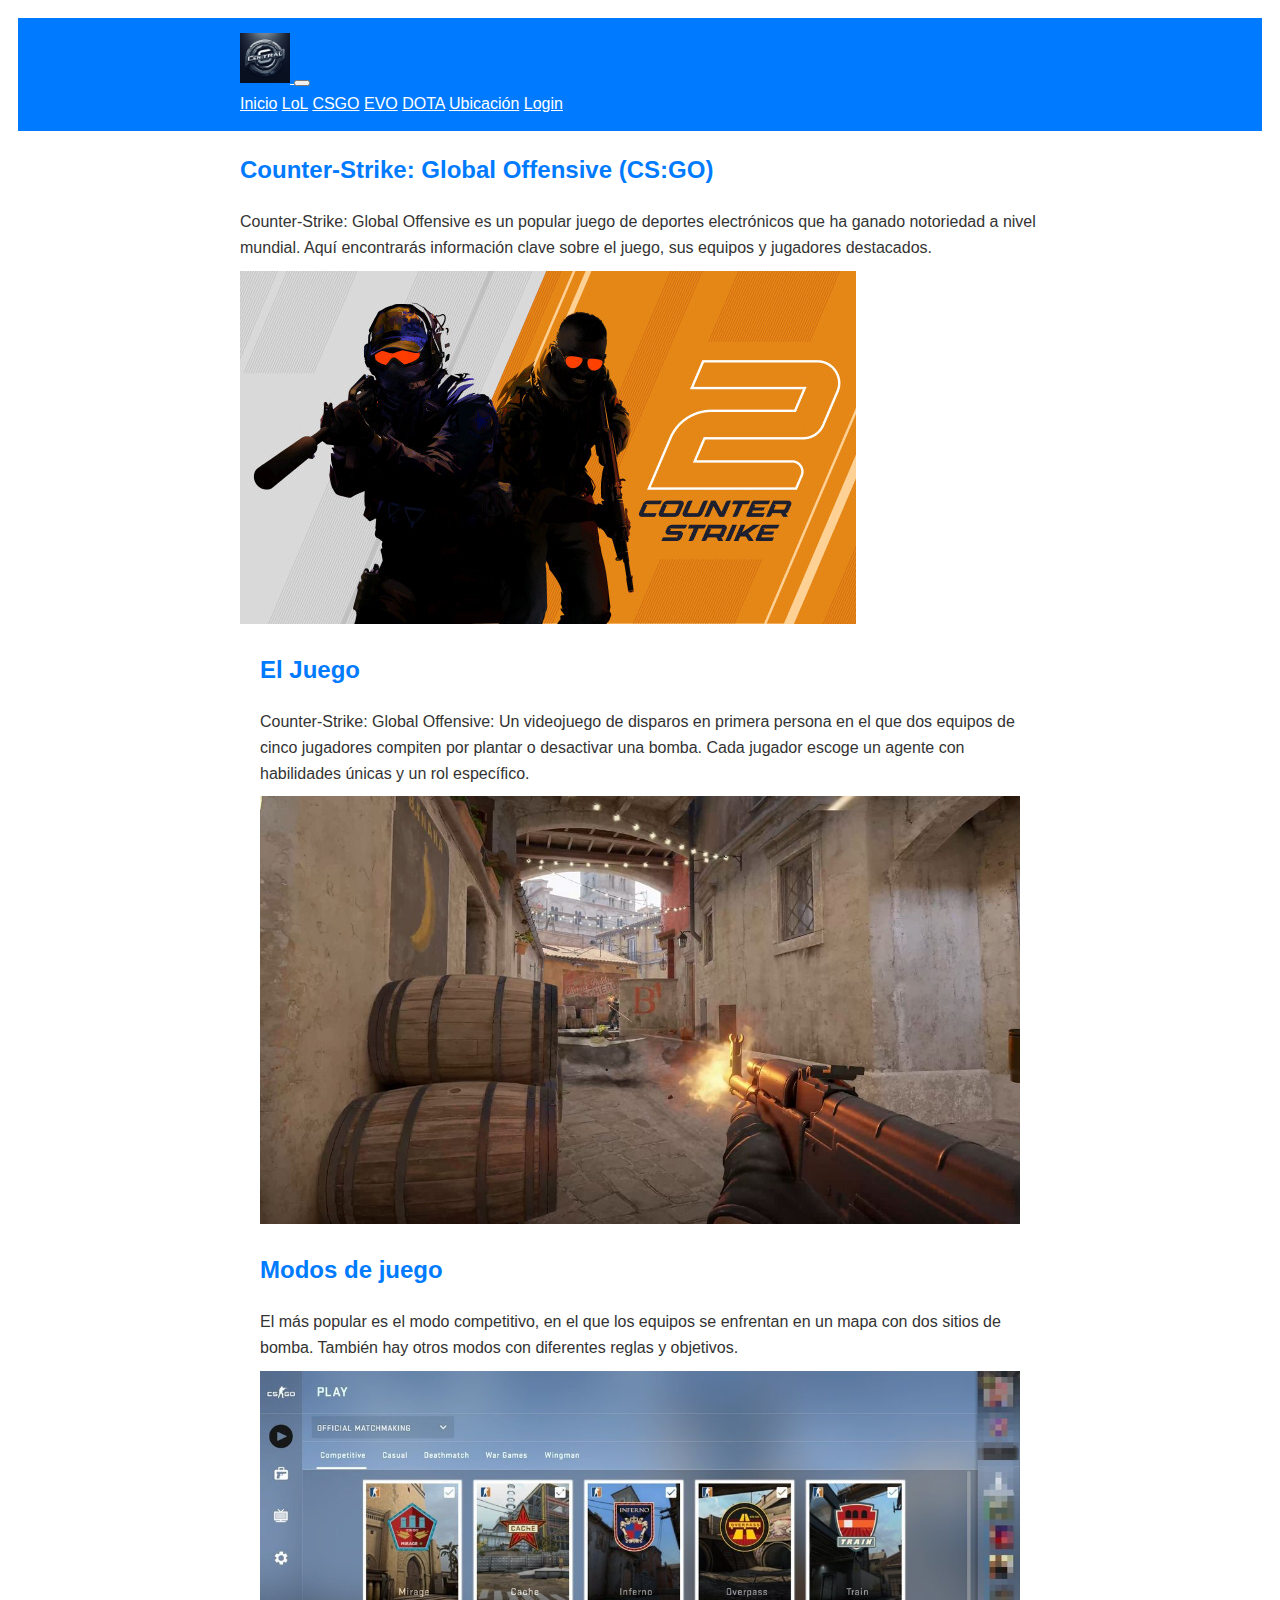
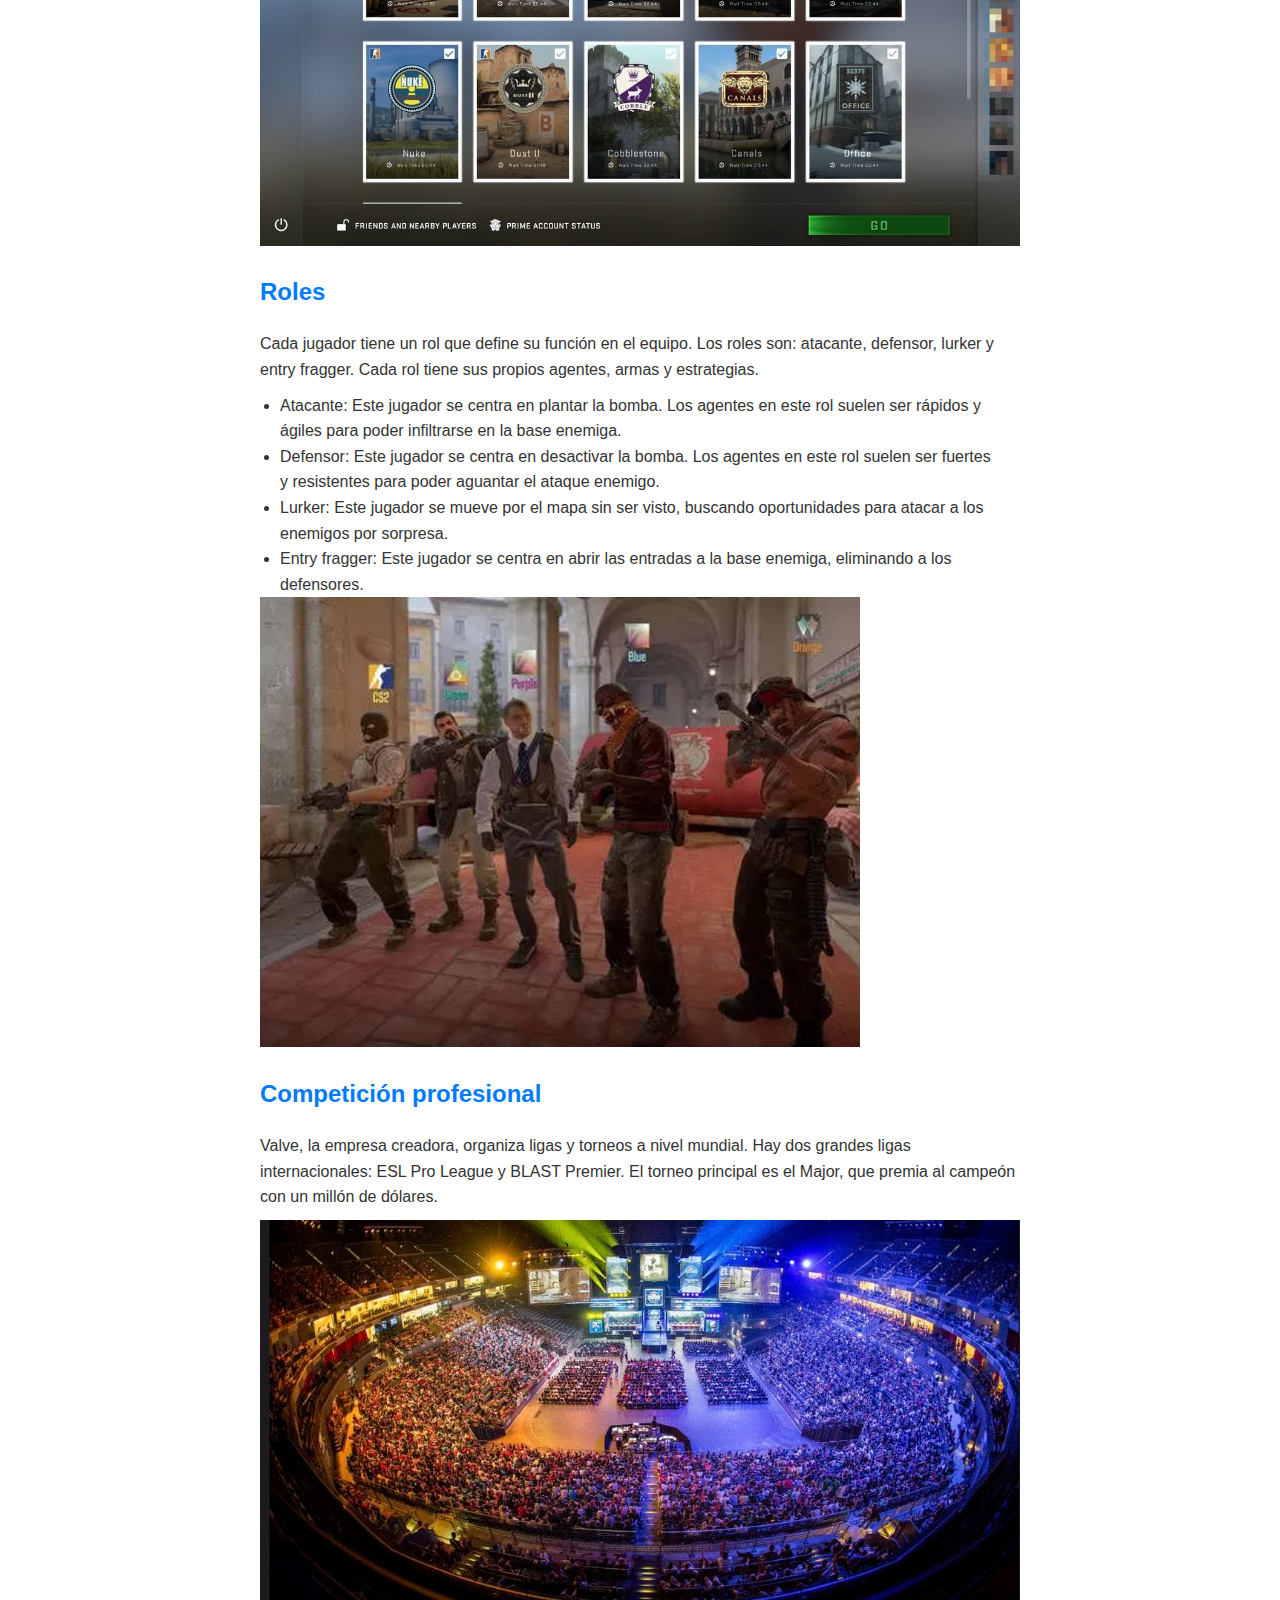
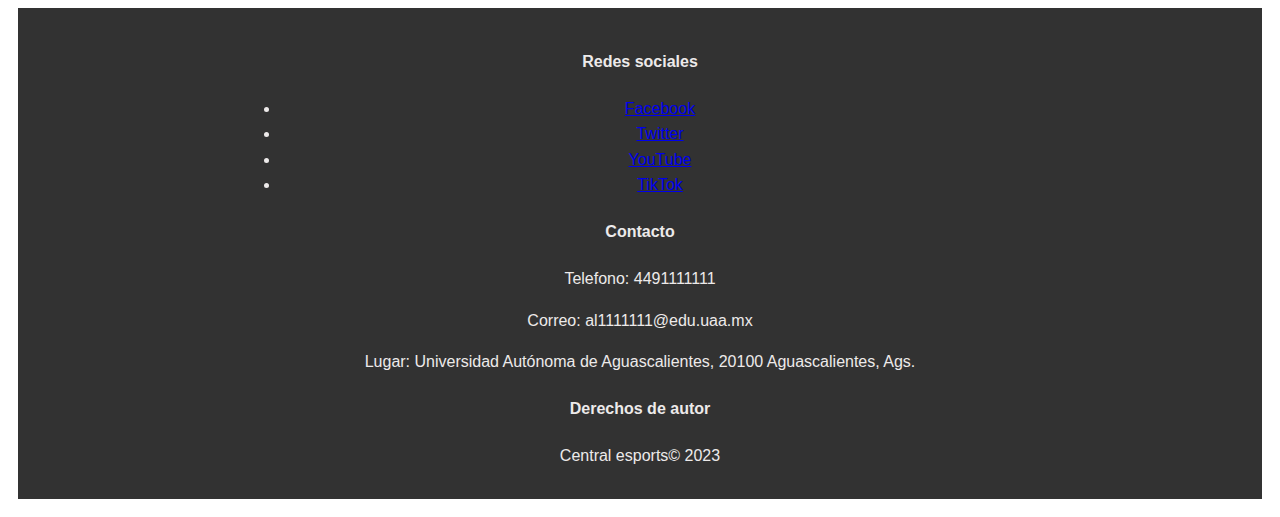
==== csgo.html @ b61e12ff "Add files via upload" ====
<!DOCTYPE html>
<html lang="en">
<head>
    <meta charset="UTF-8">
    <meta name="viewport" content="width=device-width, initial-scale=1.0">
    <title>Central</title>
    <link rel="stylesheet" href="https://cdn.jsdelivr.net/npm/bootstrap@5.0.2/dist/css/bootstrap.min.css" integrity="sha384-EVSTQN3/azprG1Anm3QDgpJLIm9Nao0Yz1ztcQTwFspd3yD65VohhpuuCOmLASjC" crossorigin="anonymous">
    <link rel="stylesheet" href="/CSS/paginaPrincipal.css">
</head>
<body>
    <nav class="navbar navbar-expand-lg navbar-dark bg-dark">
        <div class="container">
          <a class="navbar-brand navbar-brand-image" href="index.html">
            <img class="logo" 
            src="/IMG/central.jfif" alt="Logotipo">
          </a>
          <button class="navbar-toggler" type="button" data-bs-toggle="collapse" data-bs-target="#navbarNavAltMarkup" aria-controls="navbarNavAltMarkup" aria-expanded="false" aria-label="Toggle navigation">
            <span class="navbar-toggler-icon"></span>
          </button>
          <div class="collapse navbar-collapse" id="navbarNavAltMarkup">
            <div class="navbar-nav">
              <a class="nav-link active" href="index.html">Inicio</a>
              <a class="nav-link" href="league.html">LoL</a>
              <a class="nav-link" href="csgo.html">CSGO</a>
              <a class="nav-link" href="evo.html">EVO</a>
              <a class="nav-link" href="dota.html">DOTA</a>
              <a class="nav-link" href="ubi.html">Ubicación</a>
              <a class="nav-link" href="Login.html">Login</a>
            </div>
          </div>
        </div>
      </nav>
    </div>

    <section id="counter-strike-global-offensive" class="section">
      <div class="container">
        <h2>Counter-Strike: Global Offensive (CS:GO)</h2>
        <p>Counter-Strike: Global Offensive es un popular juego de deportes electrónicos que ha ganado notoriedad a nivel mundial. Aquí encontrarás información clave sobre el juego, sus equipos y jugadores destacados.</p>
        <img src="/IMG/cs2.jpg" alt="csgo">
        <div class="row">
          <div class="container">
            <h2>El Juego</h2>
            <p>Counter-Strike: Global Offensive: Un videojuego de disparos en primera persona en el que dos equipos de cinco jugadores compiten por plantar o desactivar una bomba. Cada jugador escoge un agente con habilidades únicas y un rol específico.</p>
          <img src="/IMG/csg.jpg" alt="s1mple">
          <h2>Modos de juego</h2>
          <p>El más popular es el modo competitivo, en el que los equipos se enfrentan en un mapa con dos sitios de bomba. También hay otros modos con diferentes reglas y objetivos.</p>
          <img src="/IMG/modo de juego.jpg" alt="mapa">
          <h2>Roles</h2>
          <p>Cada jugador tiene un rol que define su función en el equipo. Los roles son: atacante, defensor, lurker y entry fragger. Cada rol tiene sus propios agentes, armas y estrategias.</p>
          <ul class="container">
            <li>Atacante: Este jugador se centra en plantar la bomba. Los agentes en este rol suelen ser rápidos y ágiles para poder infiltrarse en la base enemiga.</li>
            <li>Defensor: Este jugador se centra en desactivar la bomba. Los agentes en este rol suelen ser fuertes y resistentes para poder aguantar el ataque enemigo.</li>
            <li>Lurker: Este jugador se mueve por el mapa sin ser visto, buscando oportunidades para atacar a los enemigos por sorpresa.</li>
            <li>Entry fragger: Este jugador se centra en abrir las entradas a la base enemiga, eliminando a los defensores.</li>
          </ul>
          <img src="/IMG/rolescs.jpg" alt="roles">
          <h2>Competición profesional</h2>
          <p>Valve, la empresa creadora, organiza ligas y torneos a nivel mundial. Hay dos grandes ligas internacionales: ESL Pro League y BLAST Premier. El torneo principal es el Major, que premia al campeón con un millón de dólares.</p>
          <img src="/IMG/major csgo.jpg" alt="major">
        </section>


    <footer class="footer mt-4">
      <div class="container">
        <div class="row">
          <div class="col-md-3">
            <h4>Redes sociales</h4>
            <ul class="list-unstyled">
              <li><a href="https://www.facebook.com">Facebook</a></li>
              <li><a href="https://twitter.com">Twitter</a></li>
              <li><a href="https://www.youtube.com">YouTube</a></li>
              <li><a href="https://www.tiktok.com">TikTok</a></li>
            </ul>
          </div>
          <div class="col-md-6">
            <h4>Contacto</h4>
            <p>Telefono: 4491111111</p>
            <p>Correo: al1111111@edu.uaa.mx</p>
            <p>Lugar: Universidad Autónoma de Aguascalientes, 20100 Aguascalientes, Ags.</p>
          </div>
          <div class="col-md-3">
            <h4>Derechos de autor</h4>
            <p>Central esports© 2023</p>
          </div>
        </div>
      </div>
    </footer>
  
    <script src="https://cdn.jsdelivr.net/npm/bootstrap@5.0.2/dist/js/bootstrap.bundle.min.js" integrity="sha384-m6d5xy17zHosD4zsqV5f2DH1/Xm4tKDx9qDlFODPu7zFbIq2TWxx5lD..."></script>
</body>
</html>
---- CSS/paginaPrincipal.css ----
/* Estilos generales para el cuerpo del documento */
body {
    font-family: Arial, sans-serif; /* Tipo de fuente utilizado en el cuerpo */
    line-height: 1.6; /* Altura de línea para el texto */
    color: #333; /* Color del texto */
    padding: 10px; /* Relleno en el cuerpo */
}

/* Estilos para encabezados de nivel 1, 2 y 3 */
h1, h2, h3 {
    color: #007BFF; /* Color del texto de los encabezados h1, h2 y h3 */
}

/* Estilos para párrafos */
p {
    margin-bottom: 10px; /* Margen inferior de los párrafos */
}

/* Estilos para contenedores generales */
.container {
    max-width: 800px; /* Ancho máximo del contenedor */
    margin: auto; /* Centra el contenedor horizontalmente en la página */
    overflow: auto; /* Agrega un desbordamiento automático si el contenido es demasiado ancho */
    padding: 0 20px; /* Relleno en el contenedor */
}

/* Estilos para imágenes */
img {
    max-width: 100%; /* Las imágenes se ajustan al ancho del contenedor */
}

/* Estilos para la barra de navegación */
.navbar {
    background: #007BFF; /* Color de fondo de la barra de navegación */
    color: #fff; /* Color del texto en la barra de navegación */
    padding: 15px; /* Relleno en la barra de navegación */
}

/* Estilos para enlaces en la barra de navegación */
.navbar a {
    color: #fff; /* Color de los enlaces en la barra de navegación */
}

/* Estilos para el pie de página */
.footer {
    background: #323232; /* Color de fondo del pie de página */
    color: #edeaea; /* Color del texto en el pie de página */
    text-align: center; /* Texto centrado en el pie de página */
    padding: 20px; /* Relleno en el pie de página */
}

/* Estilos para el logotipo */
.logo {
    height: 50px; /* Altura del logotipo */
    width: auto; /* Ancho automático del logotipo */
}

/* Estilos para secciones */
.section {
    justify-content: center; /* Centra el contenido de las secciones horizontalmente */
}

/* Estilos para el mapa */
.map {
    justify-content: center; /* Centra el mapa horizontalmente */
}
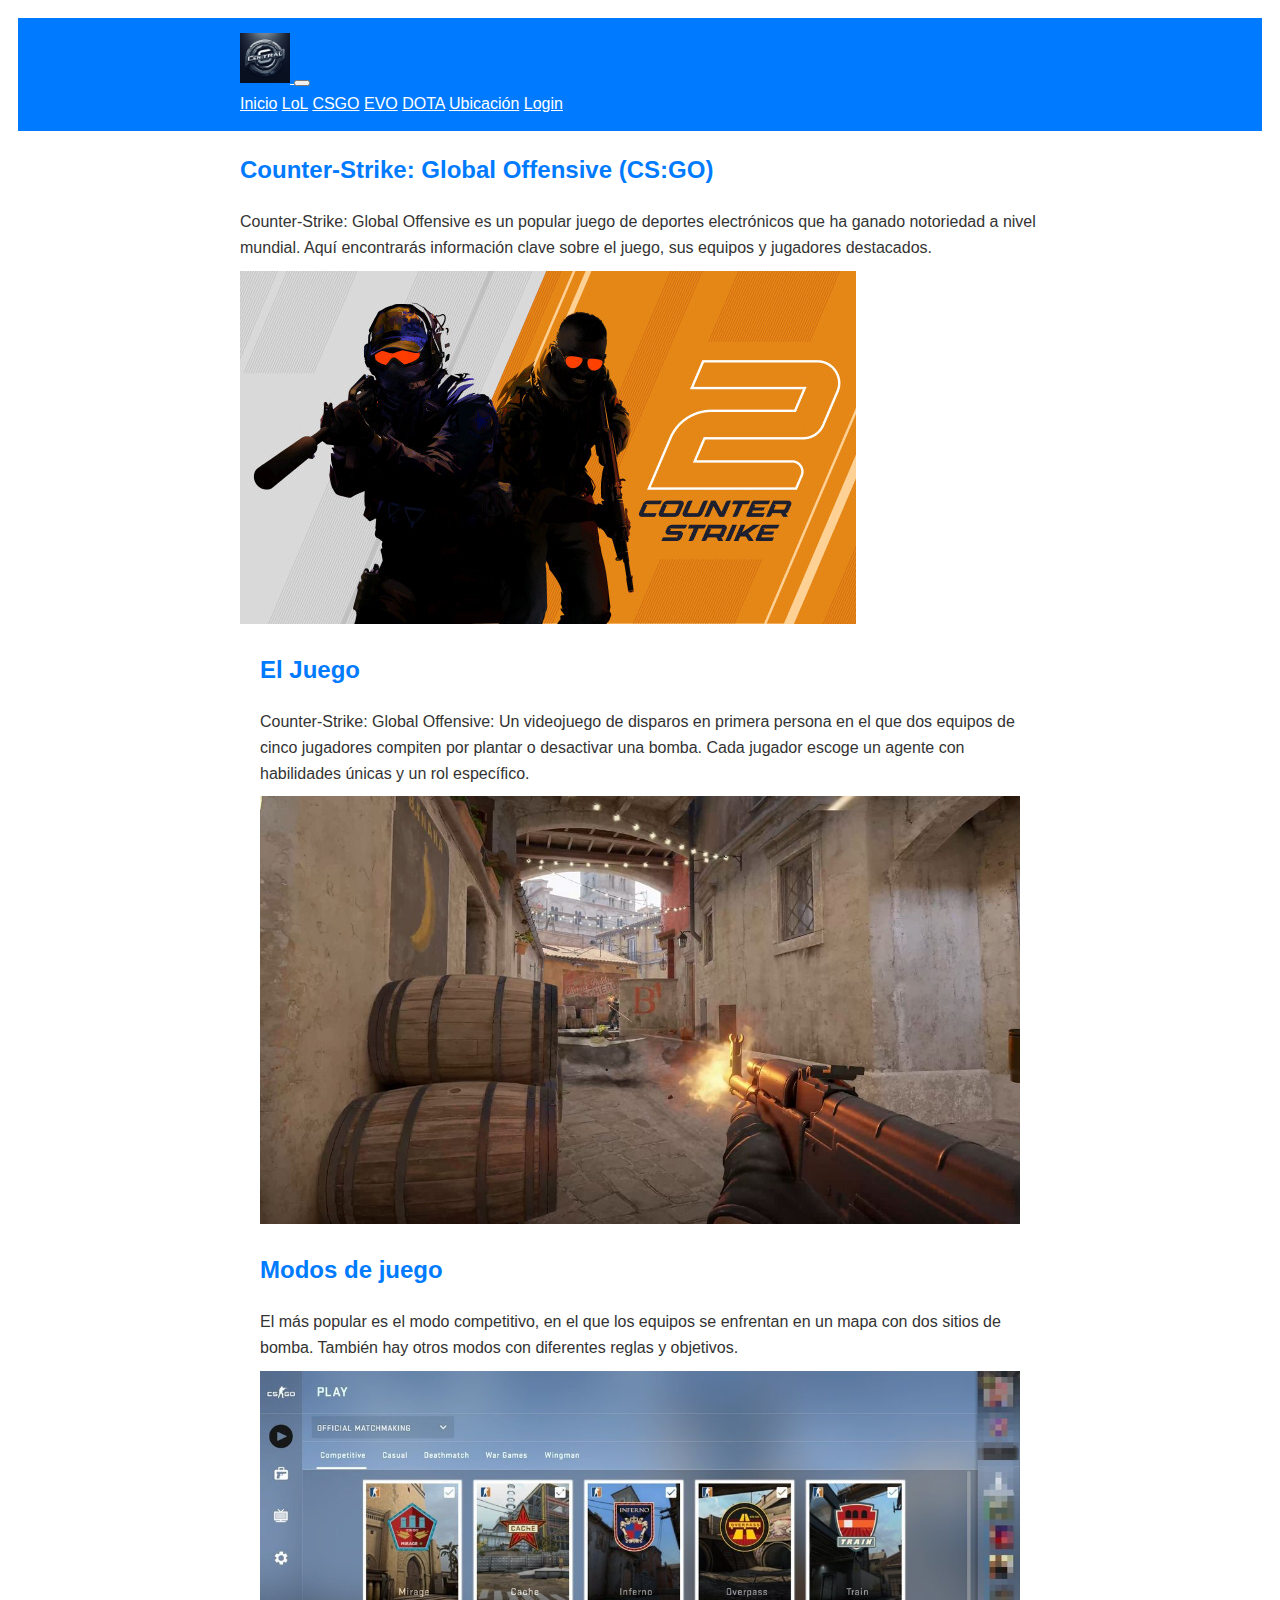
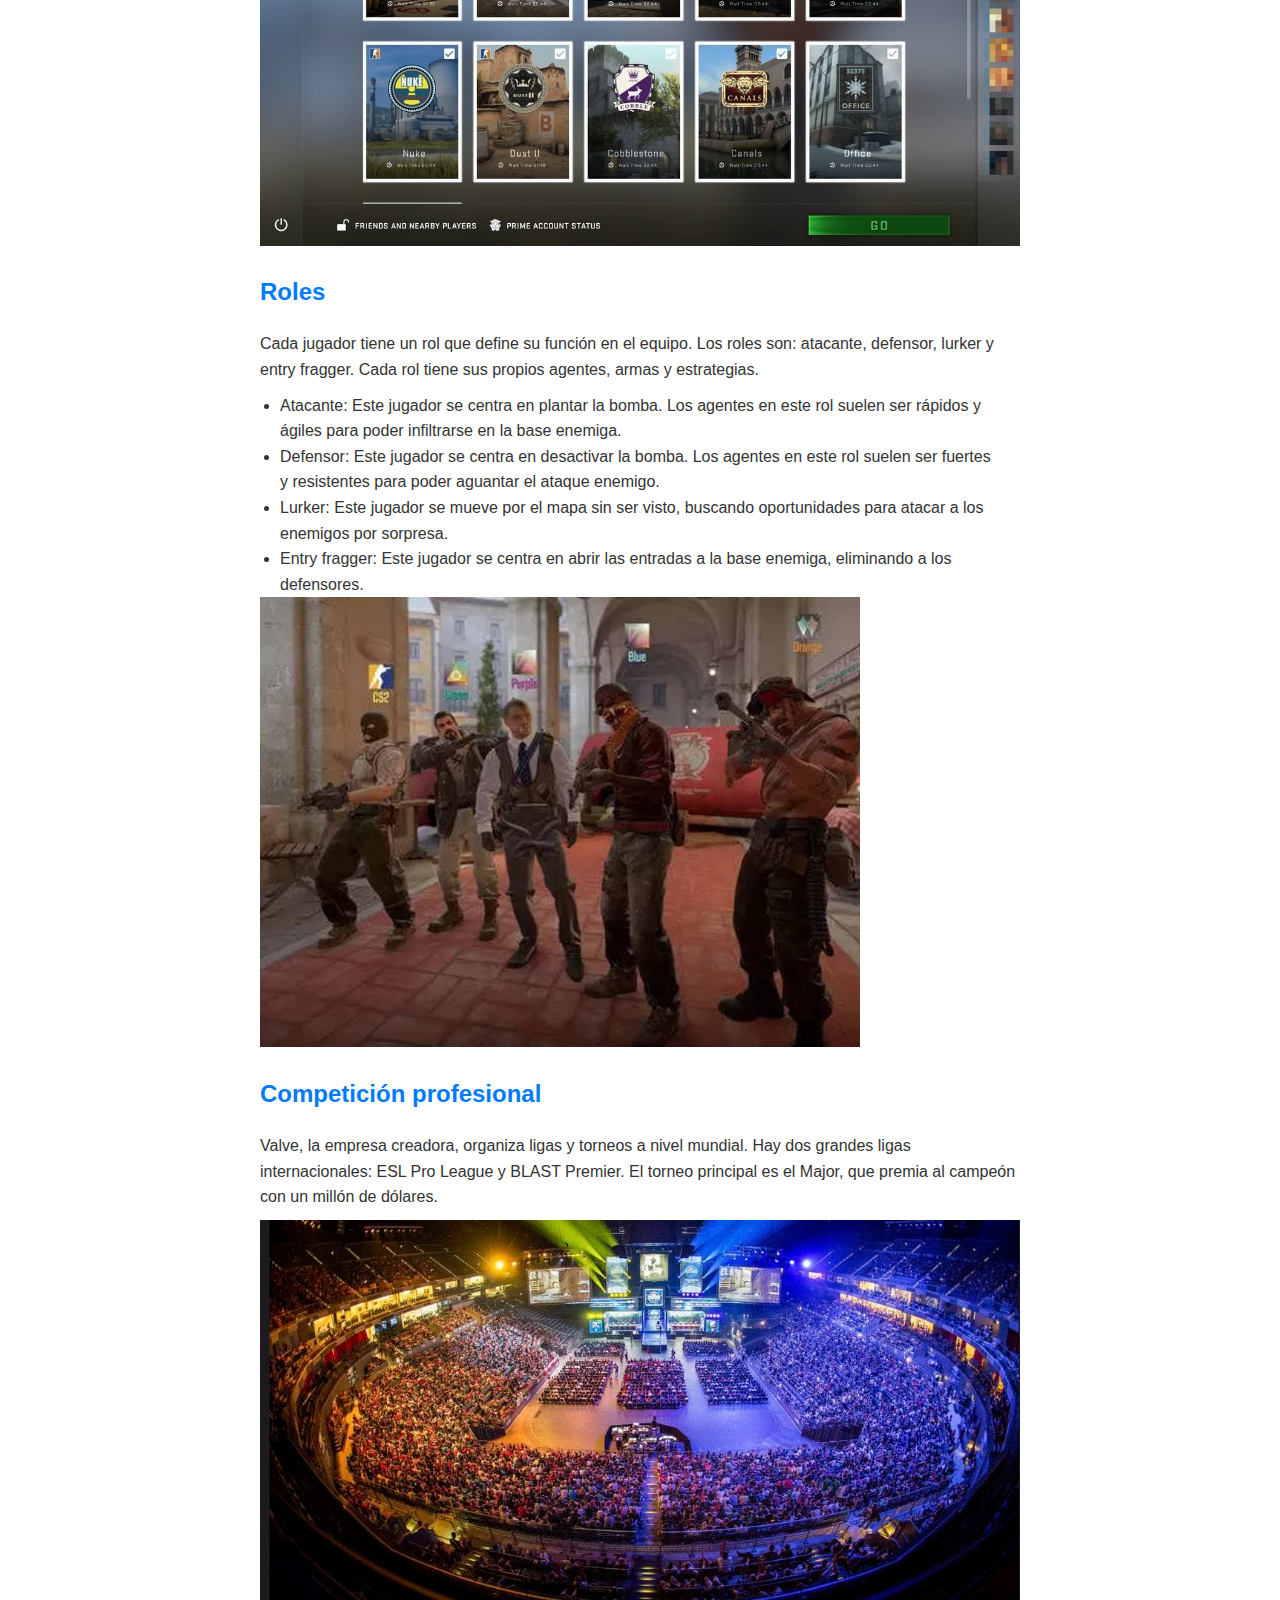
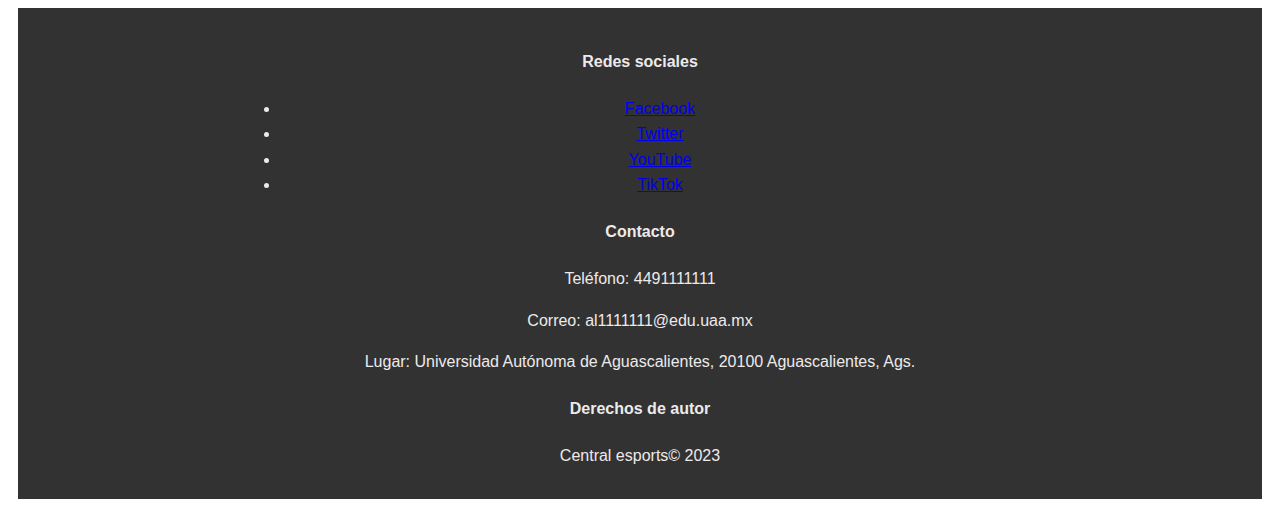
==== commit 575a3c2f: "Add files via upload" ====
--- a/csgo.html
+++ b/csgo.html
@@ -4,19 +4,24 @@
     <meta charset="UTF-8">
     <meta name="viewport" content="width=device-width, initial-scale=1.0">
     <title>Central</title>
+    <!-- Enlace a la hoja de estilo Bootstrap desde un CDN -->
     <link rel="stylesheet" href="https://cdn.jsdelivr.net/npm/bootstrap@5.0.2/dist/css/bootstrap.min.css" integrity="sha384-EVSTQN3/azprG1Anm3QDgpJLIm9Nao0Yz1ztcQTwFspd3yD65VohhpuuCOmLASjC" crossorigin="anonymous">
+    <!-- Enlace a una hoja de estilo personalizada local -->
     <link rel="stylesheet" href="/CSS/paginaPrincipal.css">
 </head>
 <body>
+    <!-- Barra de navegación -->
     <nav class="navbar navbar-expand-lg navbar-dark bg-dark">
         <div class="container">
+          <!-- Logo de la página -->
           <a class="navbar-brand navbar-brand-image" href="index.html">
-            <img class="logo" 
-            src="/IMG/central.jfif" alt="Logotipo">
+            <img class="logo" src="/IMG/central.jfif" alt="Logotipo">
           </a>
+          <!-- Botón para mostrar el menú en dispositivos móviles -->
           <button class="navbar-toggler" type="button" data-bs-toggle="collapse" data-bs-target="#navbarNavAltMarkup" aria-controls="navbarNavAltMarkup" aria-expanded="false" aria-label="Toggle navigation">
             <span class="navbar-toggler-icon"></span>
           </button>
+          <!-- Menú de navegación -->
           <div class="collapse navbar-collapse" id="navbarNavAltMarkup">
             <div class="navbar-nav">
               <a class="nav-link active" href="index.html">Inicio</a>
@@ -30,8 +35,8 @@
           </div>
         </div>
       </nav>
-    </div>
-
+    
+    <!-- Sección sobre Counter-Strike: Global Offensive (CS:GO) -->
     <section id="counter-strike-global-offensive" class="section">
       <div class="container">
         <h2>Counter-Strike: Global Offensive (CS:GO)</h2>
@@ -57,12 +62,14 @@
           <h2>Competición profesional</h2>
           <p>Valve, la empresa creadora, organiza ligas y torneos a nivel mundial. Hay dos grandes ligas internacionales: ESL Pro League y BLAST Premier. El torneo principal es el Major, que premia al campeón con un millón de dólares.</p>
           <img src="/IMG/major csgo.jpg" alt="major">
-        </section>
-
-
+        </div>
+      </div>
+    </section>
+    
+    <!-- Pie de página -->
     <footer class="footer mt-4">
       <div class="container">
-        <div class="row">
+        <div class "row">
           <div class="col-md-3">
             <h4>Redes sociales</h4>
             <ul class="list-unstyled">
@@ -74,7 +81,7 @@
           </div>
           <div class="col-md-6">
             <h4>Contacto</h4>
-            <p>Telefono: 4491111111</p>
+            <p>Teléfono: 4491111111</p>
             <p>Correo: al1111111@edu.uaa.mx</p>
             <p>Lugar: Universidad Autónoma de Aguascalientes, 20100 Aguascalientes, Ags.</p>
           </div>
@@ -85,7 +92,8 @@
         </div>
       </div>
     </footer>
-  
+    
+    <!-- Inclusión de Bootstrap JavaScript desde un CDN -->
     <script src="https://cdn.jsdelivr.net/npm/bootstrap@5.0.2/dist/js/bootstrap.bundle.min.js" integrity="sha384-m6d5xy17zHosD4zsqV5f2DH1/Xm4tKDx9qDlFODPu7zFbIq2TWxx5lD..."></script>
 </body>
-</html>+</html>
